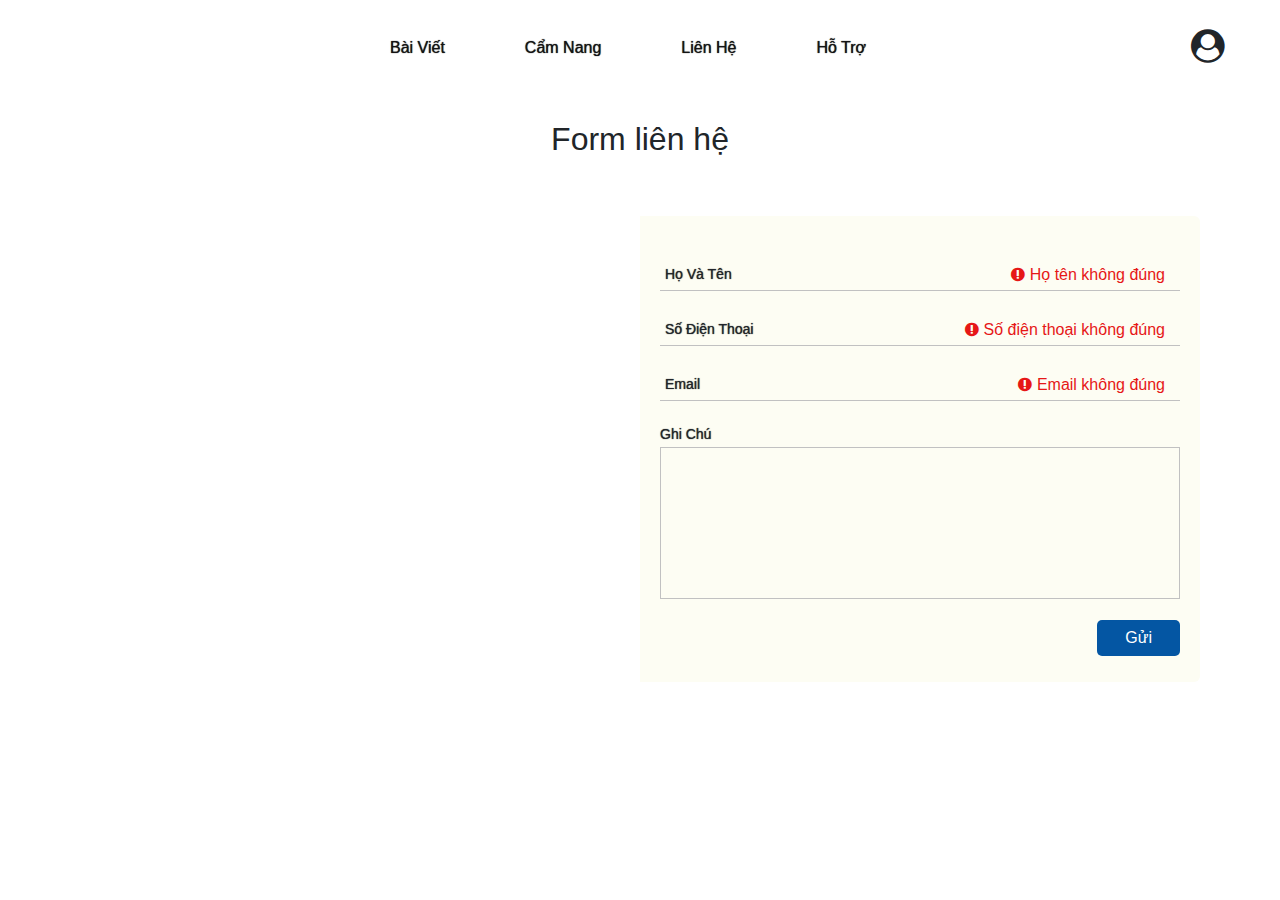
==== contact.html @ 1adf18ed "fisrt commit" ====
<!DOCTYPE html>
<html lang="en">
<head>
    <meta charset="UTF-8">
    <meta name="viewport" content="width=device-width, initial-scale=1.0">
    <title> Contact </title>
    <link rel="stylesheet" href="https://stackpath.bootstrapcdn.com/font-awesome/4.7.0/css/font-awesome.min.css" 
    integrity="sha384-wvfXpqpZZVQGK6TAh5PVlGOfQNHSoD2xbE+QkPxCAFlNEevoEH3Sl0sibVcOQVnN" crossorigin="anonymous">
    <link rel="stylesheet" href="https://unpkg.com/swiper/swiper-bundle.min.css">
    <link rel="shortcut icon" type="image/png" href="./Resources/Img/Logo/icon-travel.png">
    <link rel="stylesheet" href="./Vendors/Css/bootstrap.min.css">
    <link rel="stylesheet" href="./Vendors/Css/reset.css">
    <link rel="stylesheet" href="./Resources/Css/main.css">
</head>
<body>
    <!-- header -->
    <header class="header header-contact">
        <div class="container-fluid container-header">       
            <div class="row">
                 <div class="col-md-3 col-lg-3 col-xl-3 logo">
                     <div class="logo logo-box">
                         <a href="#"><div class="img"></div></a>
                     </div>
                 </div>
                 <div class="col-12 col-sm-12 col-md-9 col-lg-9 col-xl-9 nav">
                     <ul class="nav nav-box">
                         <li><a href="#"> Bài viết </a></li>
                         <li><a href="#"> Cẩm nang </a></li>
                         <li><a href="#"> Liên hệ </a></li>
                         <li><a href="#"> Hỗ trợ </a></li>
                     </ul>
                     <ul class="nav nav-login">
                        <li> <i class="fa fa-user-circle icon-login"></i></li>
                     </ul>
                 </div>
            </div>
        </div>
    </header>
    <!-- end header -->


    <!-- Form contact -->
    <section class="section section-form-contact">
        <div class="container">
            <div class="row">
                <div class="col-12 col-sm-12 col-md-12 col-lg-12 col-xl-12 title">
                    <h2> Form liên hệ </h2>
                </div>
            </div>
            <div class="row">
                <div class="col-md-6 col-lg-6 col-xl-6 boxImg">
                    <div class="img"></div>
                </div>
                <div class="col-12 col-sm-12 col-md-6 col-lg-6 col-xl-6 boxForm">
                    <form>
                        <div class="first-last-name">
                            <input type="text" name="">
                            <label> Họ và tên </label>
                            <span class="err"><i class="fa fa-exclamation-circle"></i> Họ tên không đúng </span>
                        </div>
                        <div class="phone-number">
                            <input type="text" name="">
                            <label> Số điện thoại </label>
                            <span class="err"><i class="fa fa-exclamation-circle"></i> Số điện thoại không đúng </span>
                        </div>
                        <div class="my-email">
                            <input type="text" name="">
                            <label> Email </label>
                            <span class="err"><i class="fa fa-exclamation-circle"></i> Email không đúng </span>
                        </div>
                        <div class="my-note">
                            <label> Ghi chú </label>
                            <textarea name="" id="" cols="30" rows="10"></textarea>
                        </div>
                        <div class="send-data">
                            <button type="submit" name=""> Gửi </button>
                        </div>
                    </form>
                </div>
            </div>  
        </div>
    </section>

    <!-- End Form contact -->


    <script src="../Project_Review/Vendors/Js/jquery-3.4.1.min.js"></script>
   <script src="../Project_Review/Vendors/Js/bootstrap.min.js"></script>
   <script src="../Project_Review/Resources/Js/index.js"></script>
   <script src="https://unpkg.com/swiper/swiper-bundle.min.js"></script>
   <script>
       var err = Array.from(document.querySelectorAll('.err'));
       
   </script>    
</body>
</html>
---- Resources/Css/main.css ----
@-webkit-keyframes fade {
  from {
    opacity: .4;
  }
  to {
    opacity: 1;
  }
}

@keyframes fade {
  from {
    opacity: .4;
  }
  to {
    opacity: 1;
  }
}

body {
  max-width: 1600px;
  background: #ffffff;
  margin: 0 auto;
  font-family: Arial, Helvetica, sans-serif;
}

.header-home .container-header .row:nth-child(1) {
  position: fixed;
  top: 0;
  z-index: 9999;
  width: 100%;
  background-color: #ffffff;
}

.header-home .container-header .row:nth-child(2) {
  margin-top: 80px;
}

.header {
  height: auto;
}

.header .container-header .row .col-xl-3,
.header .container-header .row .col-xl-9 {
  padding: 10px;
}

.header .container-header .row .logo-box {
  width: 160px;
  height: 80px;
  margin-left: 20px;
}

.header .container-header .row .logo-box .img {
  background-image: url("../../../../Project_Review/Resources/Img/Logo/lg.png");
  background-size: contain;
  background-repeat: no-repeat;
  background-position-y: center;
  width: 100%;
  height: 100%;
}

.header .container-header .row .nav-box {
  padding: 20px;
  width: 90%;
}

.header .container-header .row .nav-box li {
  padding: 10px 40px 0;
}

.header .container-header .row .nav-box li a {
  text-decoration: none;
  color: #131313;
  text-transform: capitalize;
  text-shadow: 0 0.2px 1px #131313;
}

.header .container-header .row .nav-login {
  width: 10%;
}

.header .container-header .row .nav-login li {
  padding: 20px 5px;
  margin-left: 10px;
}

.header .container-header .row .nav-login li .icon-login {
  font-size: 2.1rem;
  cursor: pointer;
}

.header .container-header .row .col-xl-12 {
  height: 400px;
  padding: 0 0;
}

.header .container-header .row .banner .swiper-container {
  width: 100%;
  height: 100%;
}

.header .container-header .row .banner .swiper-container .swiper-banner .swiper-slide:nth-child(1) {
  background-image: url("../img/Banner/2.jpg");
}

.header .container-header .row .banner .swiper-container .swiper-banner .swiper-slide:nth-child(2) {
  background-image: url("../img/Banner/2.jpg");
}

.header .container-header .row .banner .swiper-container .swiper-banner .swiper-slide:nth-child(3) {
  background-image: url("../img/Banner/2.jpg");
}

.header .container-header .row .banner .swiper-container .swiper-banner .swiper-slide {
  background-size: cover;
  background-position-y: center;
  background-repeat: no-repeat;
  -webkit-animation: fade 2s;
          animation: fade 2s;
}

.section {
  margin-bottom: 50px;
}

.footer {
  padding: 10px 0;
}

.footer .container-fluid .row {
  background: #111;
}

.footer .container-fluid .row .col-xl-4 {
  border-right: 1px solid;
  padding: 40px 10px 20px;
}

.footer .container-fluid .row .col-xl-4.address {
  border-right: none;
}

.footer .container-fluid .row .category ul {
  padding-left: 6rem;
}

.footer .container-fluid .row .category ul li {
  line-height: 25px;
  color: #ffffff;
}

.footer .container-fluid .row .category ul li a {
  text-decoration: none;
  padding-left: 15px;
  text-transform: capitalize;
  color: #ffffff;
}

.footer .container-fluid .row .address ul {
  padding-left: 20px;
}

.footer .container-fluid .row .address ul li {
  line-height: 25px;
  color: #ffffff;
}

.footer .container-fluid .row .address ul li:nth-child(2),
.footer .container-fluid .row .address ul li:nth-child(3),
.footer .container-fluid .row .address ul li:nth-child(4),
.footer .container-fluid .row .address ul li:nth-child(5) {
  padding-left: 25px;
}

.footer .container-fluid .row .social ul {
  padding-left: 20px;
}

.footer .container-fluid .row .social ul li {
  margin-bottom: 15px;
  color: #ffffff;
}

.footer .container-fluid .row .social ul li a {
  font-size: 28px;
  margin-left: 40px;
  color: #ffffff;
}

.footer .container-fluid .row .social ul li:nth-child(2),
.footer .container-fluid .row .social ul li:nth-child(3),
.footer .container-fluid .row .social ul li:nth-child(4) {
  padding: 10px 0;
}

.footer .container-fluid .row:nth-child(2) .col-lg-12 {
  padding: 20px;
  background: #ffffff;
}

.footer .container-fluid .row:nth-child(2) .col-lg-12 p {
  text-align: center;
}

.section.section-place {
  padding: 10px;
}

.section.section-place .container .row .col-xl-12.title {
  padding: 30px 0 20px;
}

.section.section-place .container .row .col-xl-5 {
  padding: 10px;
}

.section.section-place .container .row .pm-box {
  height: auto;
  padding: 5px;
}

.section.section-place .container .row .pm-box .header {
  width: 100%;
  height: 280px;
}

.section.section-place .container .row .pm-box .header a .img {
  background: url("../../../../Project_Review/Resources/Img/Banner/1.jpg");
  width: 100%;
  height: 100%;
  background-size: cover;
  background-position-y: center;
  border-radius: 4px;
}

.section.section-place .container .row .pm-box .body {
  padding: 10px;
}

.section.section-place .container .row .pm-box .body .title {
  padding: 5px;
}

.section.section-place .container .row .pm-box .body .title a {
  text-decoration: none;
}

.section.section-place .container .row .pm-box .body .title a h3 {
  margin: 0;
  color: #131313;
}

.section.section-place .container .row .pm-box .body .description {
  padding: 5px;
}

.section.section-place .container .row .pm-box .body .description p {
  line-height: 18px;
  font-size: 14px;
}

.section.section-place .container .row .col-xl-7 {
  padding: 10px 10px 10px 30px;
}

.section.section-place .container .row .pm-child__box {
  border-bottom: 1px solid #c1c1c1;
  padding: 10px 10px 15px;
  margin: 15px 0 10px;
}

.section.section-place .container .row .pm-child__box .body {
  width: 100%;
  height: 100px;
  display: -webkit-box;
  display: -ms-flexbox;
  display: flex;
  -webkit-box-orient: horizontal;
  -webkit-box-direction: normal;
      -ms-flex-direction: row;
          flex-direction: row;
}

.section.section-place .container .row .pm-child__box .body .body-img {
  width: 18%;
  height: 100%;
  background-image: url("../../../../Project_Review/Resources/Img/Banner/1.jpg");
  background-size: cover;
  background-position-y: center;
  border-radius: 4px;
}

.section.section-place .container .row .pm-child__box .body .body-title {
  width: 82%;
}

.section.section-place .container .row .pm-child__box .body .body-title p {
  margin-left: 15px;
  font-weight: bold;
  text-transform: capitalize;
  font-size: 18px;
  margin-top: 22px;
}

.section.section-place .container .row .pm-child__box .body .body-title p a {
  text-decoration: none;
}

.section.section-place .container .row .pm-child__box:last-child {
  border-bottom: none;
}

.section.section-posts {
  padding: 10px;
}

.section.section-posts .container .row .col-xl-12 {
  padding-left: 0;
}

.section.section-posts .container .row .col-xl-12 .title {
  padding-bottom: 20px;
}

.section.section-posts .container .row .col-xl-9 {
  padding: 15px;
}

.section.section-posts .container .row .posts {
  margin: 10px 0 30px;
}

.section.section-posts .container .row .posts-box:last-child {
  border-bottom: none;
}

.section.section-posts .container .row .posts-box {
  padding: 0 10px 40px;
  border-bottom: 1px solid #c1c1c1;
}

.section.section-posts .container .row .posts-box .body {
  display: -webkit-box;
  display: -ms-flexbox;
  display: flex;
  -webkit-box-orient: horizontal;
  -webkit-box-direction: normal;
      -ms-flex-direction: row;
          flex-direction: row;
}

.section.section-posts .container .row .posts-box .body .img {
  width: 30%;
  height: 200px;
  overflow: hidden;
  border-radius: 5px;
}

.section.section-posts .container .row .posts-box .body .img a img {
  width: 100%;
  height: 100%;
}

.section.section-posts .container .row .posts-box .body .content {
  width: 70%;
  height: auto;
}

.section.section-posts .container .row .posts-box .body .content .title {
  width: 100%;
  padding: 20px 0 0 35px;
}

.section.section-posts .container .row .posts-box .body .content .title h3 a {
  text-decoration: none;
}

.section.section-posts .container .row .posts-box .body .content .title span {
  font-style: italic;
  font-size: 14px;
  color: #b1b1b1;
  margin: 0 0 0 10px;
  padding: 20px 0 0 0;
}

.section.section-posts .container .row .posts-box .body .content .description {
  width: 100%;
  padding: 10px 10px 10px 40px;
}

.section.section-posts .container .row .posts-box .body .content .description p {
  font-size: 15px;
  line-height: 20px;
}

.section.section-posts .container .row .col-xl-3.advertiment {
  padding: 15px;
  position: relative;
}

.section.section-posts .container .row .advertiment__box--1 {
  width: 100%;
  height: 500px;
  overflow: hidden;
  margin: 30px 0 100px;
}

.section.section-posts .container .row .advertiment__box--1 img {
  width: 100%;
  height: 100%;
}

.section.section-handbook {
  padding: 10px;
}

.section.section-handbook .container .row:nth-child(1) .col-xl-12 {
  padding: 0;
}

.section.section-handbook .container .row:nth-child(1) .col-xl-12 .title {
  padding-bottom: 40px;
}

.section.section-handbook .container .row .col-xl-5,
.section.section-handbook .container .row .col-xl-2 {
  padding: 10px;
}

.section.section-handbook .container .row .rhb1-box,
.section.section-handbook .container .row .rhb2-box {
  border-bottom: 1px solid #c1c1c1;
  margin-bottom: 15px;
  padding: 5px 5px 20px 5px;
}

.section.section-handbook .container .row .rhb1-box .body,
.section.section-handbook .container .row .rhb2-box .body {
  display: -webkit-box;
  display: -ms-flexbox;
  display: flex;
  -webkit-box-orient: horizontal;
  -webkit-box-direction: normal;
      -ms-flex-direction: row;
          flex-direction: row;
  padding: 2px;
}

.section.section-handbook .container .row .rhb1-box .body .img,
.section.section-handbook .container .row .rhb2-box .body .img {
  width: 25%;
  height: 100px;
}

.section.section-handbook .container .row .rhb1-box .body .img img,
.section.section-handbook .container .row .rhb2-box .body .img img {
  width: 100%;
  height: 100%;
}

.section.section-handbook .container .row .rhb1-box .body .title,
.section.section-handbook .container .row .rhb2-box .body .title {
  width: 70%;
  padding: 10px 0 10px 20px;
}

.section.section-handbook .container .row .rhb1-box .body .title h5 a,
.section.section-handbook .container .row .rhb2-box .body .title h5 a {
  text-decoration: none;
}

.section.section-handbook .container .row .rhb1-box:last-child,
.section.section-handbook .container .row .rhb2-box:last-child {
  border-bottom: none;
}

.section.section-handbook .container .row .advertiment {
  padding: 10px;
}

.section.section-handbook .container .row .advertiment-box {
  width: 100%;
  height: 500px;
  overflow: hidden;
}

.section.section-handbook .container .row .advertiment-box img {
  width: 100%;
  height: 100%;
}

.section.section-form-contact {
  padding: 10px;
}

.section.section-form-contact .container .row .col-xl-12.title {
  padding: 10px;
}

.section.section-form-contact .container .row .col-xl-12.title h2 {
  text-align: center;
  padding-bottom: 30px;
}

.section.section-form-contact .container .row:nth-child(2) {
  padding: 10px;
}

.section.section-form-contact .container .row:nth-child(2) .boxImg {
  height: auto;
  width: 100%;
  padding: 0;
}

.section.section-form-contact .container .row:nth-child(2) .boxImg .img {
  background-image: url("../../../../Project_Review/Resources/Img/Banner/2.jpg");
  background-size: cover;
  height: 100%;
  width: 100%;
  border-radius: 6px 0 0 6px;
}

.section.section-form-contact .container .row:nth-child(2) .boxForm {
  padding: 20px;
  background: #fdfdf3;
  border-radius: 0 6px 6px 0;
}

.section.section-form-contact .container .row:nth-child(2) .boxForm form {
  height: auto;
  width: 100%;
}

.section.section-form-contact .container .row:nth-child(2) .boxForm form .first-last-name,
.section.section-form-contact .container .row:nth-child(2) .boxForm form .phone-number,
.section.section-form-contact .container .row:nth-child(2) .boxForm form .my-email,
.section.section-form-contact .container .row:nth-child(2) .boxForm form .send-data {
  border-bottom: 1px solid #c1c1c1;
  margin: 15px 0;
  position: relative;
  height: 40px;
}

.section.section-form-contact .container .row:nth-child(2) .boxForm form .first-last-name input[type='text'],
.section.section-form-contact .container .row:nth-child(2) .boxForm form .phone-number input[type='text'],
.section.section-form-contact .container .row:nth-child(2) .boxForm form .my-email input[type='text'],
.section.section-form-contact .container .row:nth-child(2) .boxForm form .send-data input[type='text'] {
  width: 100%;
  height: 100%;
  position: absolute;
  top: 0;
  outline: none;
  border: none;
  text-indent: 10px;
  font-size: 14px;
  letter-spacing: 1.2px;
  background-color: transparent;
}

.section.section-form-contact .container .row:nth-child(2) .boxForm form .first-last-name label,
.section.section-form-contact .container .row:nth-child(2) .boxForm form .phone-number label,
.section.section-form-contact .container .row:nth-child(2) .boxForm form .my-email label,
.section.section-form-contact .container .row:nth-child(2) .boxForm form .send-data label {
  z-index: 1;
  position: absolute;
  top: 16px;
  left: 5px;
  font-size: 14px;
  text-transform: capitalize;
  text-shadow: .1px .1px 1px;
}

.section.section-form-contact .container .row:nth-child(2) .boxForm form .first-last-name span,
.section.section-form-contact .container .row:nth-child(2) .boxForm form .phone-number span,
.section.section-form-contact .container .row:nth-child(2) .boxForm form .my-email span,
.section.section-form-contact .container .row:nth-child(2) .boxForm form .send-data span {
  position: absolute;
  top: 15px;
  right: 15px;
  color: #e61717;
}

.section.section-form-contact .container .row:nth-child(2) .boxForm form .first-last-name button,
.section.section-form-contact .container .row:nth-child(2) .boxForm form .phone-number button,
.section.section-form-contact .container .row:nth-child(2) .boxForm form .my-email button,
.section.section-form-contact .container .row:nth-child(2) .boxForm form .send-data button {
  background: #0456a3;
  outline: none;
  padding: 10px 28px;
  color: #ffffff;
  border-radius: 5px;
  position: absolute;
  right: 0;
  border: none;
}

.section.section-form-contact .container .row:nth-child(2) .boxForm form .first-last-name input:focus + label,
.section.section-form-contact .container .row:nth-child(2) .boxForm form .phone-number input:focus + label,
.section.section-form-contact .container .row:nth-child(2) .boxForm form .my-email input:focus + label,
.section.section-form-contact .container .row:nth-child(2) .boxForm form .send-data input:focus + label {
  top: -14px;
  -webkit-transition: 1.2s;
  transition: 1.2s;
  opacity: 0;
}

.section.section-form-contact .container .row:nth-child(2) .boxForm form .my-note {
  height: auto;
  position: relative;
  top: 10px;
}

.section.section-form-contact .container .row:nth-child(2) .boxForm form .my-note label {
  font-size: 14px;
  text-transform: capitalize;
  text-shadow: .1px .1px 1px;
  padding-bottom: 6px;
}

.section.section-form-contact .container .row:nth-child(2) .boxForm form .my-note textarea {
  border: 1px solid #c1c1c1;
  width: 100%;
  resize: none;
  outline: none;
  font-size: 14px;
  letter-spacing: 1.2px;
  background-color: transparent;
  padding: 10px 0 0 10px;
}

.section.section-form-contact .container .row:nth-child(2) .boxForm form .send-data {
  padding: 3px;
  border: none;
  top: 10px;
}
/*# sourceMappingURL=main.css.map */
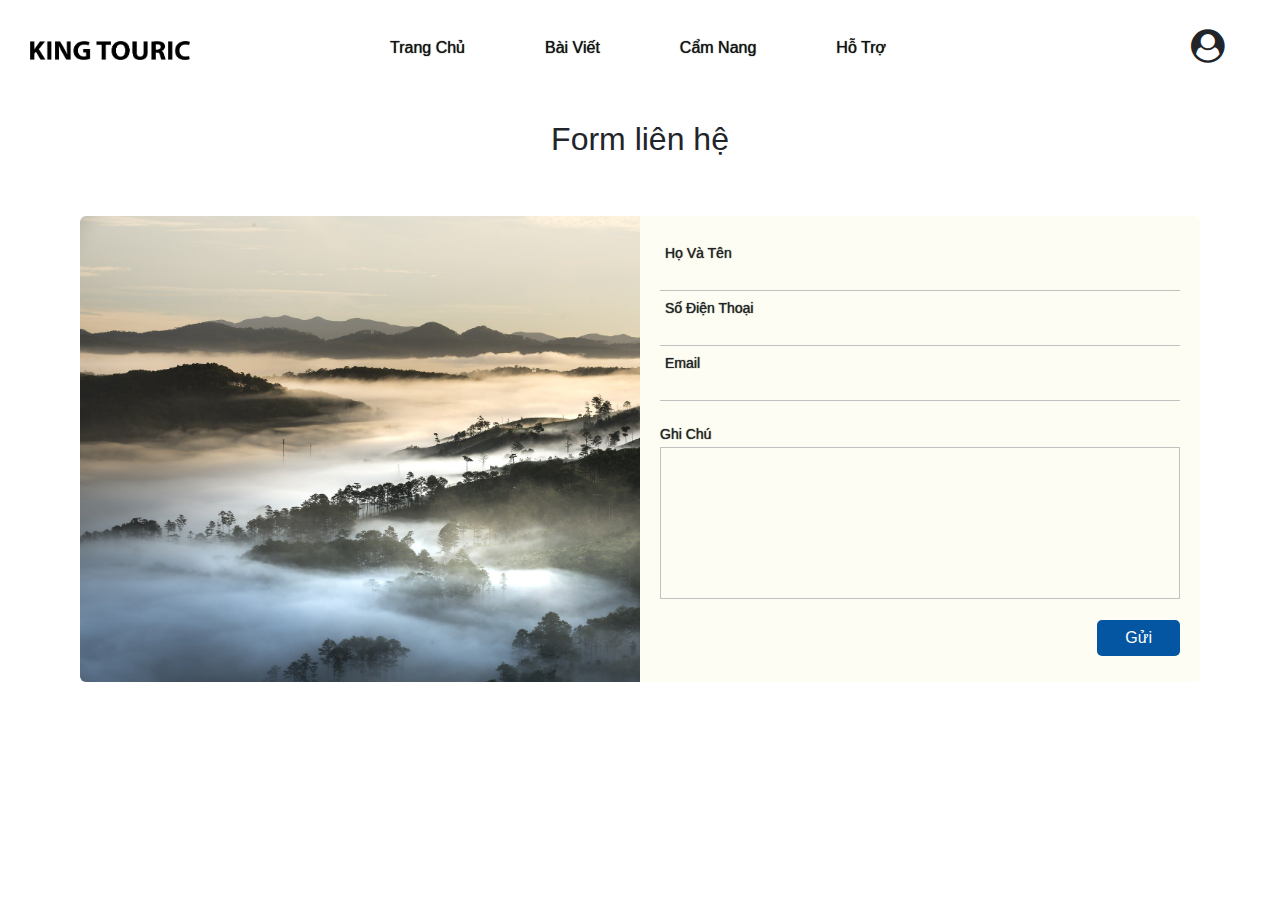
==== commit 3be5280a: "update data" ====
--- a/contact.html
+++ b/contact.html
@@ -24,9 +24,9 @@
                  </div>
                  <div class="col-12 col-sm-12 col-md-9 col-lg-9 col-xl-9 nav">
                      <ul class="nav nav-box">
+                        <li><a href="./index.html"> Trang chủ </a></li>
                          <li><a href="#"> Bài viết </a></li>
                          <li><a href="#"> Cẩm nang </a></li>
-                         <li><a href="#"> Liên hệ </a></li>
                          <li><a href="#"> Hỗ trợ </a></li>
                      </ul>
                      <ul class="nav nav-login">
@@ -52,28 +52,28 @@
                     <div class="img"></div>
                 </div>
                 <div class="col-12 col-sm-12 col-md-6 col-lg-6 col-xl-6 boxForm">
-                    <form>
+                    <form action="">
                         <div class="first-last-name">
-                            <input type="text" name="">
+                            <input type="text" name="name" id="name">
                             <label> Họ và tên </label>
-                            <span class="err"><i class="fa fa-exclamation-circle"></i> Họ tên không đúng </span>
+                            <span class="err"></span>
                         </div>
                         <div class="phone-number">
-                            <input type="text" name="">
+                            <input type="text" name="phone" id="phone">
                             <label> Số điện thoại </label>
-                            <span class="err"><i class="fa fa-exclamation-circle"></i> Số điện thoại không đúng </span>
+                            <span class="err"></span>
                         </div>
                         <div class="my-email">
-                            <input type="text" name="">
+                            <input type="text" name="email" id="email">
                             <label> Email </label>
-                            <span class="err"><i class="fa fa-exclamation-circle"></i> Email không đúng </span>
+                            <span class="err"></span>
                         </div>
                         <div class="my-note">
                             <label> Ghi chú </label>
                             <textarea name="" id="" cols="30" rows="10"></textarea>
                         </div>
                         <div class="send-data">
-                            <button type="submit" name=""> Gửi </button>
+                            <button type="submit" name="" id="submit"> Gửi </button>
                         </div>
                     </form>
                 </div>
@@ -85,12 +85,8 @@
 
 
     <script src="../Project_Review/Vendors/Js/jquery-3.4.1.min.js"></script>
-   <script src="../Project_Review/Vendors/Js/bootstrap.min.js"></script>
-   <script src="../Project_Review/Resources/Js/index.js"></script>
-   <script src="https://unpkg.com/swiper/swiper-bundle.min.js"></script>
-   <script>
-       var err = Array.from(document.querySelectorAll('.err'));
-       
-   </script>    
+    <script src="../Project_Review/Vendors/Js/bootstrap.min.js"></script>
+    <script src="../Project_Review/Resources/Js/handle_condition.js"></script>
+    <script src="https://unpkg.com/swiper/swiper-bundle.min.js"></script>  
 </body>
 </html>--- a/Resources/Css/main.css
+++ b/Resources/Css/main.css
@@ -51,7 +51,7 @@
 }
 
 .header .container-header .row .logo-box .img {
-  background-image: url("../../../../Project_Review/Resources/Img/Logo/lg.png");
+  background-image: url("../Img/Logo/lg.png");
   background-size: contain;
   background-repeat: no-repeat;
   background-position-y: center;
@@ -100,15 +100,15 @@
 }
 
 .header .container-header .row .banner .swiper-container .swiper-banner .swiper-slide:nth-child(1) {
-  background-image: url("../img/Banner/2.jpg");
+  background-image: url("../Img/Banner/1.jpg");
 }
 
 .header .container-header .row .banner .swiper-container .swiper-banner .swiper-slide:nth-child(2) {
-  background-image: url("../img/Banner/2.jpg");
+  background-image: url("../Img/Banner/2.jpg");
 }
 
 .header .container-header .row .banner .swiper-container .swiper-banner .swiper-slide:nth-child(3) {
-  background-image: url("../img/Banner/2.jpg");
+  background-image: url("../Img/Banner/3.jpg");
 }
 
 .header .container-header .row .banner .swiper-container .swiper-banner .swiper-slide {
@@ -225,7 +225,7 @@
 }
 
 .section.section-place .container .row .pm-box .header a .img {
-  background: url("../../../../Project_Review/Resources/Img/Banner/1.jpg");
+  background: url("../Img/Banner/1.jpg");
   width: 100%;
   height: 100%;
   background-size: cover;
@@ -284,7 +284,7 @@
 .section.section-place .container .row .pm-child__box .body .body-img {
   width: 18%;
   height: 100%;
-  background-image: url("../../../../Project_Review/Resources/Img/Banner/1.jpg");
+  background-image: url("../Img/Banner/1.jpg");
   background-size: cover;
   background-position-y: center;
   border-radius: 4px;
@@ -513,7 +513,7 @@
 }
 
 .section.section-form-contact .container .row:nth-child(2) .boxImg .img {
-  background-image: url("../../../../Project_Review/Resources/Img/Banner/2.jpg");
+  background-image: url("../Img/Banner/2.jpg");
   background-size: cover;
   height: 100%;
   width: 100%;
@@ -555,6 +555,7 @@
   font-size: 14px;
   letter-spacing: 1.2px;
   background-color: transparent;
+  padding-top: 15px;
 }
 
 .section.section-form-contact .container .row:nth-child(2) .boxForm form .first-last-name label,
@@ -563,7 +564,7 @@
 .section.section-form-contact .container .row:nth-child(2) .boxForm form .send-data label {
   z-index: 1;
   position: absolute;
-  top: 16px;
+  top: -5px;
   left: 5px;
   font-size: 14px;
   text-transform: capitalize;
@@ -577,7 +578,22 @@
   position: absolute;
   top: 15px;
   right: 15px;
-  color: #e61717;
+  font-size: 14px;
+  color: #da1111;
+}
+
+.section.section-form-contact .container .row:nth-child(2) .boxForm form .first-last-name span .icon-check-ok,
+.section.section-form-contact .container .row:nth-child(2) .boxForm form .phone-number span .icon-check-ok,
+.section.section-form-contact .container .row:nth-child(2) .boxForm form .my-email span .icon-check-ok,
+.section.section-form-contact .container .row:nth-child(2) .boxForm form .send-data span .icon-check-ok {
+  color: #08a82b;
+}
+
+.section.section-form-contact .container .row:nth-child(2) .boxForm form .first-last-name span .icon-err,
+.section.section-form-contact .container .row:nth-child(2) .boxForm form .phone-number span .icon-err,
+.section.section-form-contact .container .row:nth-child(2) .boxForm form .my-email span .icon-err,
+.section.section-form-contact .container .row:nth-child(2) .boxForm form .send-data span .icon-err {
+  color: #da1111;
 }
 
 .section.section-form-contact .container .row:nth-child(2) .boxForm form .first-last-name button,
@@ -599,8 +615,8 @@
 .section.section-form-contact .container .row:nth-child(2) .boxForm form .my-email input:focus + label,
 .section.section-form-contact .container .row:nth-child(2) .boxForm form .send-data input:focus + label {
   top: -14px;
-  -webkit-transition: 1.2s;
-  transition: 1.2s;
+  -webkit-transition: 1s;
+  transition: 1s;
   opacity: 0;
 }
 
